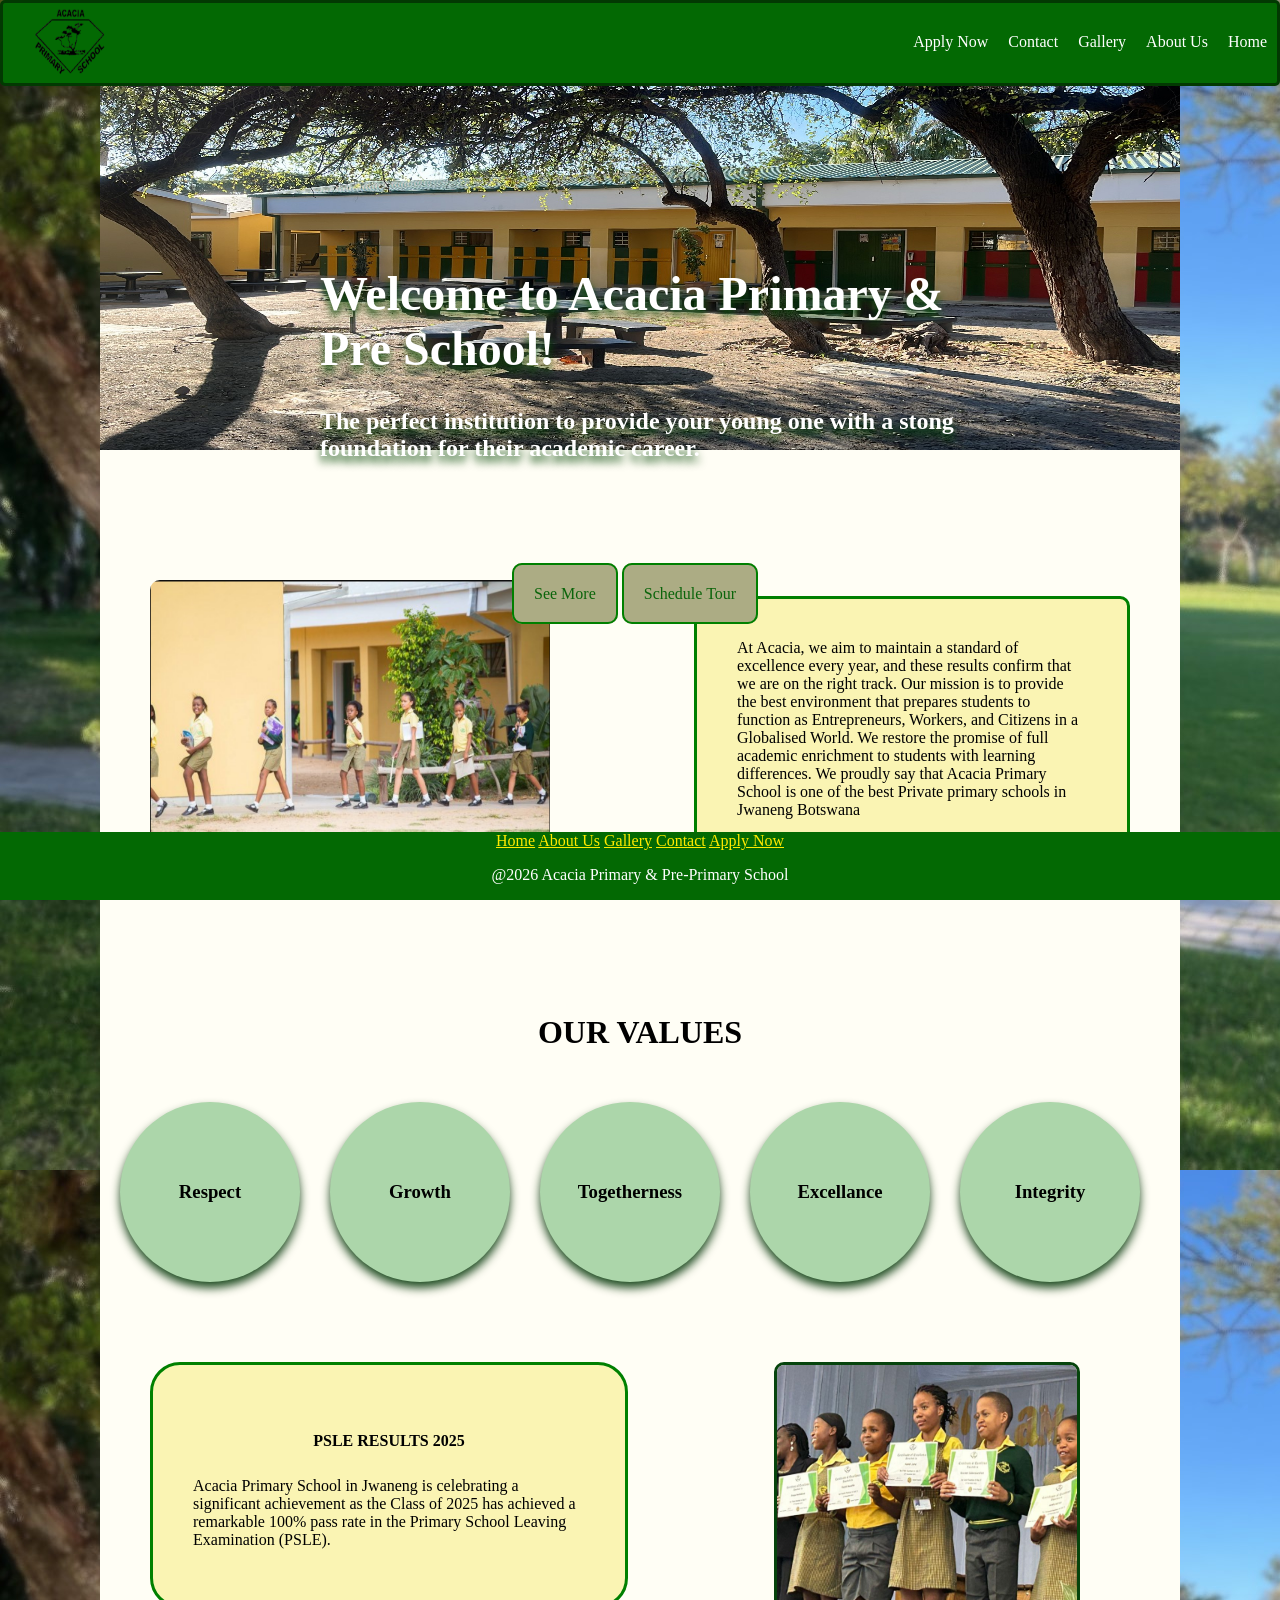
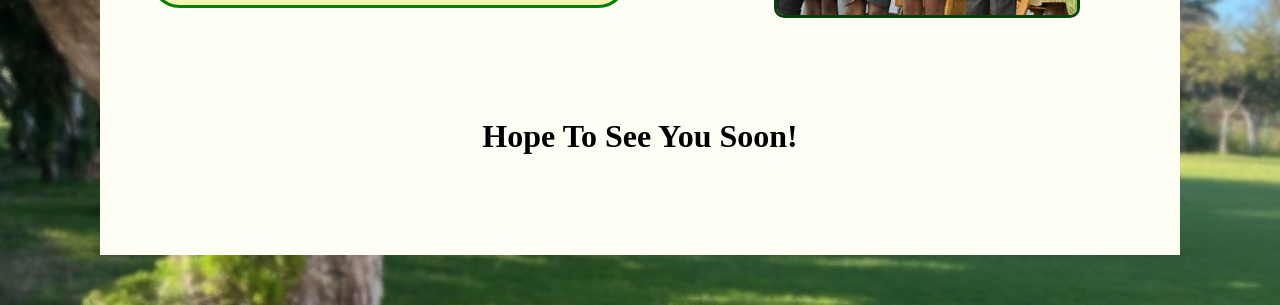
==== index.html @ b2fea23f "commit changes" ====
<!DOCTYPE html>
<html lang="en">

<head>
    <meta charset="UTF-8"> 
    <meta name="viewport" content="width=device-width, initial-scale=1.0">
    <title>Home</title>
    <link rel="stylesheet" href="style.css">
    <link href="https://cdn.jsdelivr.net/npm/bootstrap@5.3.8/dist/css/bootstrap.min.css">
    <style>
     body{
      margin:50px;
      background-image: url(WQYD5492.JPG);
      padding: 40px 50px 0px 50px;
      padding-top:0;
    }
     main{
      background-color: rgb(255, 254, 245);
     }
    .card-title{
     font-weight: bold;
     text-align: center;
     font-size: medium;
    }
    nav{position: absolute;}


    </style>
</head>



<body>
        <nav>
          <img src="logo/Acacia.png" alt="Logo" width="130" height="80" style="float: left;">
           
            <a href="index.html">Home</a> 
            <a href="about.html">About Us</a> 
            <a href="gallery.html">Gallery</a> 
            <a href="contacts.html">Contact</a>
            <a href="registration.html">Apply Now</a>
            
        </nav>
     
  <main>

    
</div>

    <div class="image-container">
       <img src="Facilities/WAXB6155.JPG" alt="Classrooms" width="100%" height="400px">
        <div class="image-text">
          <h1>Welcome to Acacia Primary & Pre School!</h1>
          <p>The perfect institution to provide your young one with a stong foundation for their academic career. </p>
        </div>
        <div class="button-container">
          <a class="button" href="about.html" role="button">See More</a>
          <a class="button" href="contacts.html" role="button">Schedule Tour</a>
        </div>
        
    </div>
      
    <div class="studentsimg">
      <img src="Screenshot 2026-04-22 154506.png" alt="students walking to class" width="400" height="300" style="border-radius: 10px;">
    

     <p id="para">At Acacia, we aim to maintain a standard of excellence every year, and these results confirm that we are on the right track.
       Our mission is to provide the best environment that prepares students to function as Entrepreneurs, Workers, and Citizens in a 
       Globalised World. We restore the promise of full academic enrichment to students with learning differences. We proudly say that 
       Acacia Primary School is one of the best Private primary schools in Jwaneng Botswana 
     </p>
    </div>
    <h1 style="text-align: center; ">OUR VALUES</h1>
    <div class="circle-container">
      <div class="circle-card">
        <h3>Respect</h3>
      </div>

    <div class="circle-card">
      <h3>Growth</h3>
    </div>

    <div class="circle-card">
      <h3>Togetherness</h3>
    </div>

    <div class="circle-card">
      <h3>Excellance</h3>
    </div>

    <div class="circle-card">
      <h3>Integrity</h3>
    </div>
  </div>
    
  <div class="psle-container">
    <div class="card-container">
      <div class="card-body">
        
        <h5 class="card-title">PSLE RESULTS 2025</h5>
        <p class="card-text">Acacia Primary School in Jwaneng is celebrating a significant achievement
           as the Class of 2025 has achieved a remarkable 100% pass rate in the Primary School Leaving Examination (PSLE). </p>
        
      </div>
    </div>
    <img src="Prize Giving/1736231197999.jpg" alt="STD7 PSLE Awards" width="300" height="250" id="psle">
  </div>

  <h1 style="clear: both; padding: 100px; text-align: center;">Hope To See You Soon!</h1>

  
  
</main>


<footer>
   <a href="index.html">Home</a> 
   <a href="about.html">About Us</a> 
   <a href="gallery.html">Gallery</a> 
   <a href="contacts.html">Contact</a>
   <a href="registration.html">Apply Now</a></p>

   <p>@2026 Acacia Primary & Pre-Primary School</p>
</footer>

<script src="https://cdn.jsdelivr.net/npm/@popperjs/core@2.11.6/dist/umd/popper.min.js"></script> 
<script src="https://cdn.jsdelivr.net/npm/bootstrap@5.3.8/dist/js/bootstrap.bundle.min.js"></script>
</body>








</html>
---- style.css ----
nav{
    border-style: solid;
    border-color: rgb(2, 57, 2);
    border-radius: 5px;
    height: 80px;
    background-color: rgb(3, 105, 3); 
    position:fixed;
    top: 0;
    left: 0;
    right: 0;
    
    text-align: right; 

}
.justify-content-end{
  list-style-type: none;
  text-align: right;
  padding-top:0;
}

body{
  margin-left: 60px;  
  margin-right: 60px;
  
}

#kemong{

    float: left;
    padding-top:50px;
}



nav a { 

    color: black; 
    text-decoration: none; 
    margin: 0 10px; 
    float: right;
    text-align: center;
    padding-top: 30px;
    color: white; 
}

nav a:hover { 
    text-decoration: underline;
}



.navbar{
  text-align: left;

}

 
.form {
  border-bottom: solid black thick;
  background: none;
}



.col-12{
  padding: 60px;
  text-align: center;
}

.mb-3{
  padding-bottom: 30px;
  padding-top:0px
}

.form-select{
  margin-bottom: 30px;
}



.d-inline-block{
  float:left;
  text-align: left;
}

.table{
  border: 5px green solid;
}

.img{
 
  border-radius: 8px;
  float:right;
}
.Acacialogo{
  float:right;
}

#song{
 border-radius: 8px;
 padding-top: 20px; 
 margin-left: 40px; 
}

#ulsong{
  list-style-type: none; 
  float:right; 
  margin-right: 70px;
  border: 1px black solid;
  padding:5px 30px 5px;
  
}
.gallery{
  text-align:center; 
  border:none; 
  font-weight: bold; 
  text-transform: uppercase;
  font-family: 'Times New Roman', Times, serif;
  text-shadow: 2px 2px yellow;
  color: green;
  padding-top:30px;
}



.image-container img {
  width: 100%;
  display: block;
  

}

.image-text {
  position: absolute;
  top: 40%;
  left: 50%;
  transform: translate(-50%, -50%);
  color: rgb(255, 255, 255);
  text-shadow: 0 6px 8px rgb(3, 68, 3);
  font-size: 24px;
  font-weight: bold;
}


.circle-container {
  display:flex;
  gap: 30px;
  clear: both;
  padding-bottom: 80px;
  padding-top: 30px;
  padding-left: 20px;
}

.circle-card {
  width: 140px;
  height: 140px;
  border-radius: 50%;
  background-color: #acd6aa;
  box-shadow: 0 6px 10px rgba(1, 51, 5, 0.877);

  display: flex;
  flex-direction: column;
  justify-content: center;
  align-items: center;
  text-align: center;
  padding: 20px;
}

.studentsimg{
  padding-top: 80px;
  padding-bottom: 80px;
  margin:50px;
  
}
#para{
  border: 3px green solid;
  border-radius: 10px;
  padding:40px;
  float: right;
  width:350px;
  background-color: rgb(250, 244, 179);
  
}

.card-container{
  border: 3px green solid;
  width:40%;
  border-radius: 30px;
  margin-left:50px;
  float:left;
  padding:40px;
  background-color: rgb(250, 244, 179);
  
}
#psle{
  float:right;
  border:3px rgb(6, 68, 12) solid;
  border-radius: 10px;
  
}
.psle-container{
  margin-right: 100px;
  
}
.button{
  border: 2px green solid;
  padding: 20px;
  border-radius: 10px;
  text-decoration: none;
  background-color: rgb(172, 172, 132);
  color: rgb(10, 100, 10);
}
.button-container{
  position: absolute;
  left:40%;
  top:65%
}

footer{
  background-color:rgb(3, 105, 3); 
    color: white; 
    text-align: center; 
    position:fixed;
    bottom: 0;
    left: 0;
    right: 0;
}

footer a{
  color: rgb(255, 234, 0);
}
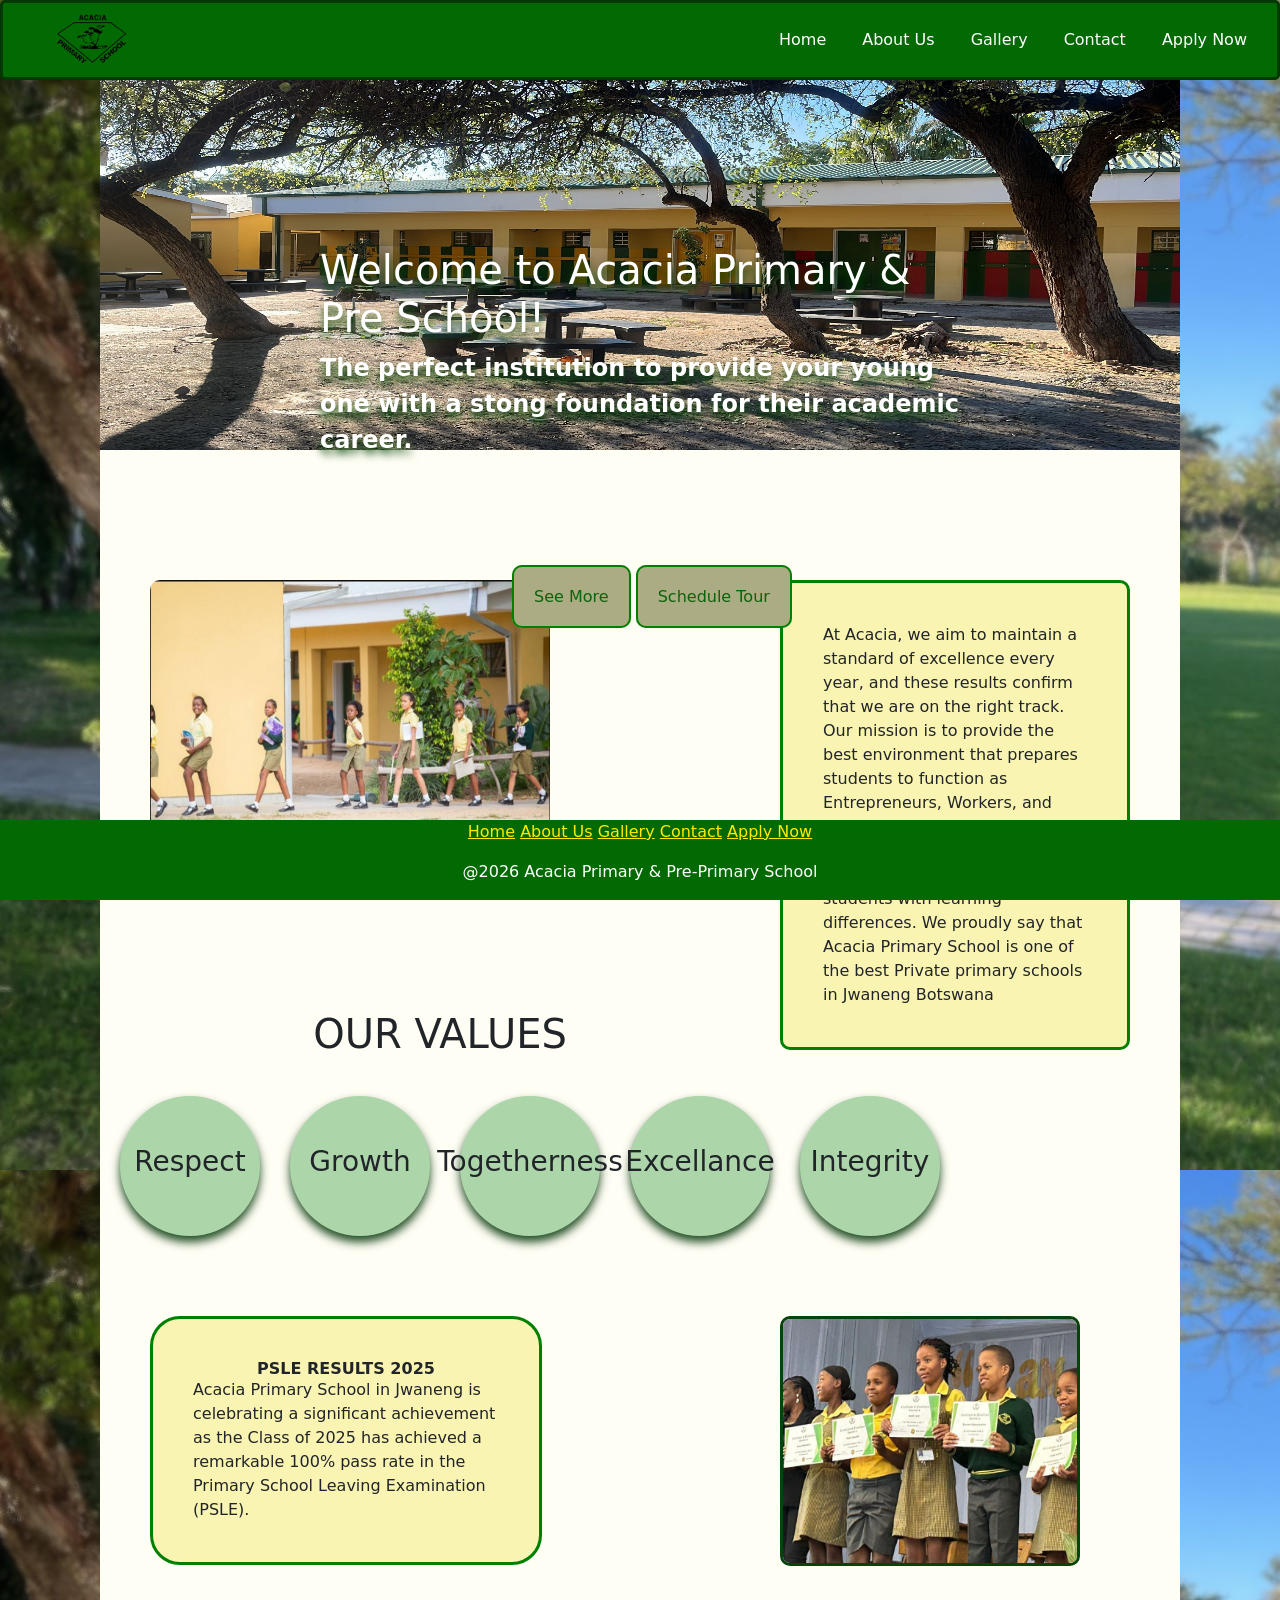
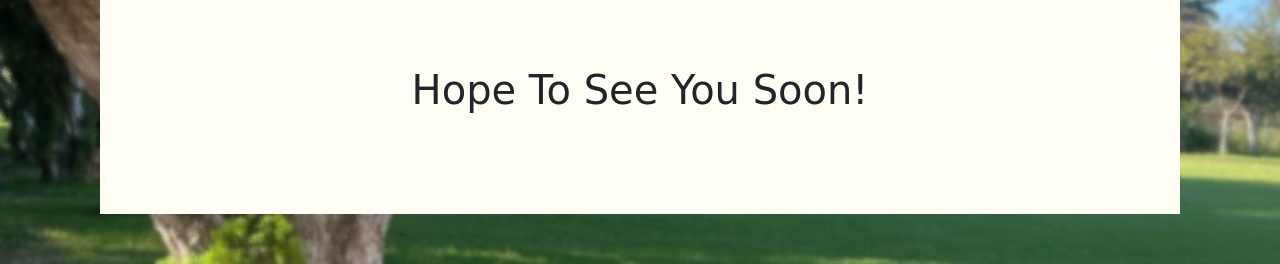
==== commit e1c016fe: "Add files via upload" ====
--- a/index.html
+++ b/index.html
@@ -1,137 +1,183 @@
-<!DOCTYPE html>
-<html lang="en">
-
-<head>
-    <meta charset="UTF-8"> 
-    <meta name="viewport" content="width=device-width, initial-scale=1.0">
-    <title>Home</title>
-    <link rel="stylesheet" href="style.css">
-    <link href="https://cdn.jsdelivr.net/npm/bootstrap@5.3.8/dist/css/bootstrap.min.css">
-    <style>
-     body{
-      margin:50px;
-      background-image: url(WQYD5492.JPG);
-      padding: 40px 50px 0px 50px;
-      padding-top:0;
-    }
-     main{
-      background-color: rgb(255, 254, 245);
-     }
-    .card-title{
-     font-weight: bold;
-     text-align: center;
-     font-size: medium;
-    }
-    nav{position: absolute;}
-
-
-    </style>
-</head>
-
-
-
-<body>
-        <nav>
-          <img src="logo/Acacia.png" alt="Logo" width="130" height="80" style="float: left;">
-           
-            <a href="index.html">Home</a> 
-            <a href="about.html">About Us</a> 
-            <a href="gallery.html">Gallery</a> 
-            <a href="contacts.html">Contact</a>
-            <a href="registration.html">Apply Now</a>
-            
-        </nav>
-     
-  <main>
-
-    
-</div>
-
-    <div class="image-container">
-       <img src="Facilities/WAXB6155.JPG" alt="Classrooms" width="100%" height="400px">
-        <div class="image-text">
-          <h1>Welcome to Acacia Primary & Pre School!</h1>
-          <p>The perfect institution to provide your young one with a stong foundation for their academic career. </p>
-        </div>
-        <div class="button-container">
-          <a class="button" href="about.html" role="button">See More</a>
-          <a class="button" href="contacts.html" role="button">Schedule Tour</a>
-        </div>
-        
-    </div>
-      
-    <div class="studentsimg">
-      <img src="Screenshot 2026-04-22 154506.png" alt="students walking to class" width="400" height="300" style="border-radius: 10px;">
-    
-
-     <p id="para">At Acacia, we aim to maintain a standard of excellence every year, and these results confirm that we are on the right track.
-       Our mission is to provide the best environment that prepares students to function as Entrepreneurs, Workers, and Citizens in a 
-       Globalised World. We restore the promise of full academic enrichment to students with learning differences. We proudly say that 
-       Acacia Primary School is one of the best Private primary schools in Jwaneng Botswana 
-     </p>
-    </div>
-    <h1 style="text-align: center; ">OUR VALUES</h1>
-    <div class="circle-container">
-      <div class="circle-card">
-        <h3>Respect</h3>
-      </div>
-
-    <div class="circle-card">
-      <h3>Growth</h3>
-    </div>
-
-    <div class="circle-card">
-      <h3>Togetherness</h3>
-    </div>
-
-    <div class="circle-card">
-      <h3>Excellance</h3>
-    </div>
-
-    <div class="circle-card">
-      <h3>Integrity</h3>
-    </div>
-  </div>
-    
-  <div class="psle-container">
-    <div class="card-container">
-      <div class="card-body">
-        
-        <h5 class="card-title">PSLE RESULTS 2025</h5>
-        <p class="card-text">Acacia Primary School in Jwaneng is celebrating a significant achievement
-           as the Class of 2025 has achieved a remarkable 100% pass rate in the Primary School Leaving Examination (PSLE). </p>
-        
-      </div>
-    </div>
-    <img src="Prize Giving/1736231197999.jpg" alt="STD7 PSLE Awards" width="300" height="250" id="psle">
-  </div>
-
-  <h1 style="clear: both; padding: 100px; text-align: center;">Hope To See You Soon!</h1>
-
-  
-  
-</main>
-
-
-<footer>
-   <a href="index.html">Home</a> 
-   <a href="about.html">About Us</a> 
-   <a href="gallery.html">Gallery</a> 
-   <a href="contacts.html">Contact</a>
-   <a href="registration.html">Apply Now</a></p>
-
-   <p>@2026 Acacia Primary & Pre-Primary School</p>
-</footer>
-
-<script src="https://cdn.jsdelivr.net/npm/@popperjs/core@2.11.6/dist/umd/popper.min.js"></script> 
-<script src="https://cdn.jsdelivr.net/npm/bootstrap@5.3.8/dist/js/bootstrap.bundle.min.js"></script>
-</body>
-
-
-
-
-
-
-
-
+<!DOCTYPE html>
+<html lang="en">
+
+<head>
+    <meta charset="UTF-8"> 
+    <meta name="viewport" content="width=device-width, initial-scale=1.0">
+    <title>Home</title>
+    <link rel="stylesheet" href="style.css">
+    <link href="https://cdn.jsdelivr.net/npm/bootstrap@5.3.8/dist/css/bootstrap.min.css" rel=stylesheet>
+    <style>
+     body{
+      margin:50px;
+      background-image: url(WQYD5492.JPG);
+      padding: 40px 50px 0px 50px;
+      padding-top:0;
+    }
+     main{
+      background-color: rgb(255, 254, 245);
+     }
+    .card-title{
+     font-weight: bold;
+     text-align: center;
+     font-size: medium;
+    }
+    
+    @media(max-width: 600px){
+     .navbar-collapse .nav-link{
+        color:rgb(0, 0, 0) !important;
+     }
+    }
+    @media(min-width: 768px){
+     .navbar-brand{
+        padding-bottom: 0;
+        padding-top: 30px;
+     }
+    }
+
+    </style>
+</head>
+
+
+
+<body>
+  <nav class="navbar navbar-expand-lg navbar-dark" style="background-color: rgb(3, 105, 3); position: fixed; top: 0; left: 0; right: 0; z-index: 1000;">
+   <div class="container-fluid">
+
+<!-- Logo -->
+     <a class="navbar-brand">
+     <img src="logo/Acacia.png" alt="Logo" width="130" height="90" style="padding-bottom: 30px;">
+     </a>
+
+<!-- Hamburger button -->
+     <button class="navbar-toggler" type="button" data-bs-toggle="collapse" data-bs-target="#navbarNav">
+      <span class="navbar-toggler-icon"></span>
+     </button>
+
+<!-- Menu links -->
+     <div class="collapse navbar-collapse" id="navbarNav">
+      <ul class="navbar-nav ms-auto">
+
+       <li class="nav-item">
+       <a class="nav-link text-white" href="index.html">Home</a>
+       </li>
+
+       <li class="nav-item">
+       <a class="nav-link text-white" href="about.html">About Us</a>
+       </li>
+
+       <li class="nav-item">
+       <a class="nav-link text-white" href="gallery.html">Gallery</a>
+       </li>
+
+       <li class="nav-item">
+       <a class="nav-link text-white" href="contacts.html">Contact</a>
+       </li>
+
+       <li class="nav-item">
+       <a class="nav-link text-white" href="registration.html">Apply Now</a>
+       </li>
+
+      </ul>
+    </div>
+
+   </div>
+  </nav>
+
+     
+  <main>
+
+    
+</div>
+
+    <div class="image-container">
+       <img src="Facilities/WAXB6155.JPG" alt="Classrooms" width="100%" height="400px">
+        <div class="image-text">
+          <h1>Welcome to Acacia Primary & Pre School!</h1>
+          <p>The perfect institution to provide your young one with a stong foundation for their academic career. </p>
+        </div>
+        <div class="button-container">
+          <a class="button" href="about.html" role="button">See More</a>
+          <a class="button" href="contacts.html" role="button">Schedule Tour</a>
+        </div>
+        
+    </div>
+      
+    <div class="studentsimg">
+      <img src="Screenshot 2026-04-22 154506.png" alt="students walking to class" width="400" height="300" style="border-radius: 10px;">
+    
+
+     <p id="para">At Acacia, we aim to maintain a standard of excellence every year, and these results confirm that we are on the right track.
+       Our mission is to provide the best environment that prepares students to function as Entrepreneurs, Workers, and Citizens in a 
+       Globalised World. We restore the promise of full academic enrichment to students with learning differences. We proudly say that 
+       Acacia Primary School is one of the best Private primary schools in Jwaneng Botswana 
+     </p>
+    </div>
+    <h1 style="text-align: center; ">OUR VALUES</h1>
+    <div class="circle-container">
+      <div class="circle-card">
+        <h3>Respect</h3>
+      </div>
+
+    <div class="circle-card">
+      <h3>Growth</h3>
+    </div>
+
+    <div class="circle-card">
+      <h3>Togetherness</h3>
+    </div>
+
+    <div class="circle-card">
+      <h3>Excellance</h3>
+    </div>
+
+    <div class="circle-card">
+      <h3>Integrity</h3>
+    </div>
+  </div>
+    
+  <div class="psle-container">
+    <div class="card-container">
+      <div class="card-body">
+        
+        <h5 class="card-title">PSLE RESULTS 2025</h5>
+        <p class="card-text">Acacia Primary School in Jwaneng is celebrating a significant achievement
+           as the Class of 2025 has achieved a remarkable 100% pass rate in the Primary School Leaving Examination (PSLE). </p>
+        
+      </div>
+    </div>
+    <img src="Prize Giving/1736231197999.jpg" alt="STD7 PSLE Awards" width="300" height="250" id="psle">
+  </div>
+
+  <h1 style="clear: both; padding: 100px; text-align: center;">Hope To See You Soon!</h1>
+
+  
+  
+</main>
+
+
+<footer>
+   <a href="index.html">Home</a> 
+   <a href="about.html">About Us</a> 
+   <a href="gallery.html">Gallery</a> 
+   <a href="contacts.html">Contact</a>
+   <a href="registration.html">Apply Now</a></p>
+
+   <p>@2026 Acacia Primary & Pre-Primary School</p>
+</footer>
+
+
+<button id="backToTop"></button>
+<script src="script.js"></script>
+<script src="https://cdn.jsdelivr.net/npm/@popperjs/core@2.11.6/dist/umd/popper.min.js"></script> 
+<script src="https://cdn.jsdelivr.net/npm/bootstrap@5.3.8/dist/js/bootstrap.bundle.min.js"></script>
+</body>
+
+
+
+
+
+
+
+
 </html>
--- a/style.css
+++ b/style.css
@@ -8,7 +8,6 @@
     top: 0;
     left: 0;
     right: 0;
-    
     text-align: right; 
 
 }
@@ -228,4 +227,26 @@
 
 footer a{
   color: rgb(255, 234, 0);
+}
+
+#backToTop {
+position: fixed;
+bottom: 20px;
+right: 20px;
+display: none;
+
+padding: 10px 15px;
+font-size: 18px;
+border: none;
+border-radius: 8px;
+
+background-color: #333;
+color: white;
+cursor: pointer;
+
+transition: opacity 0.3s ease;
+}
+
+#backToTop:hover{
+background-color: #555;
 }
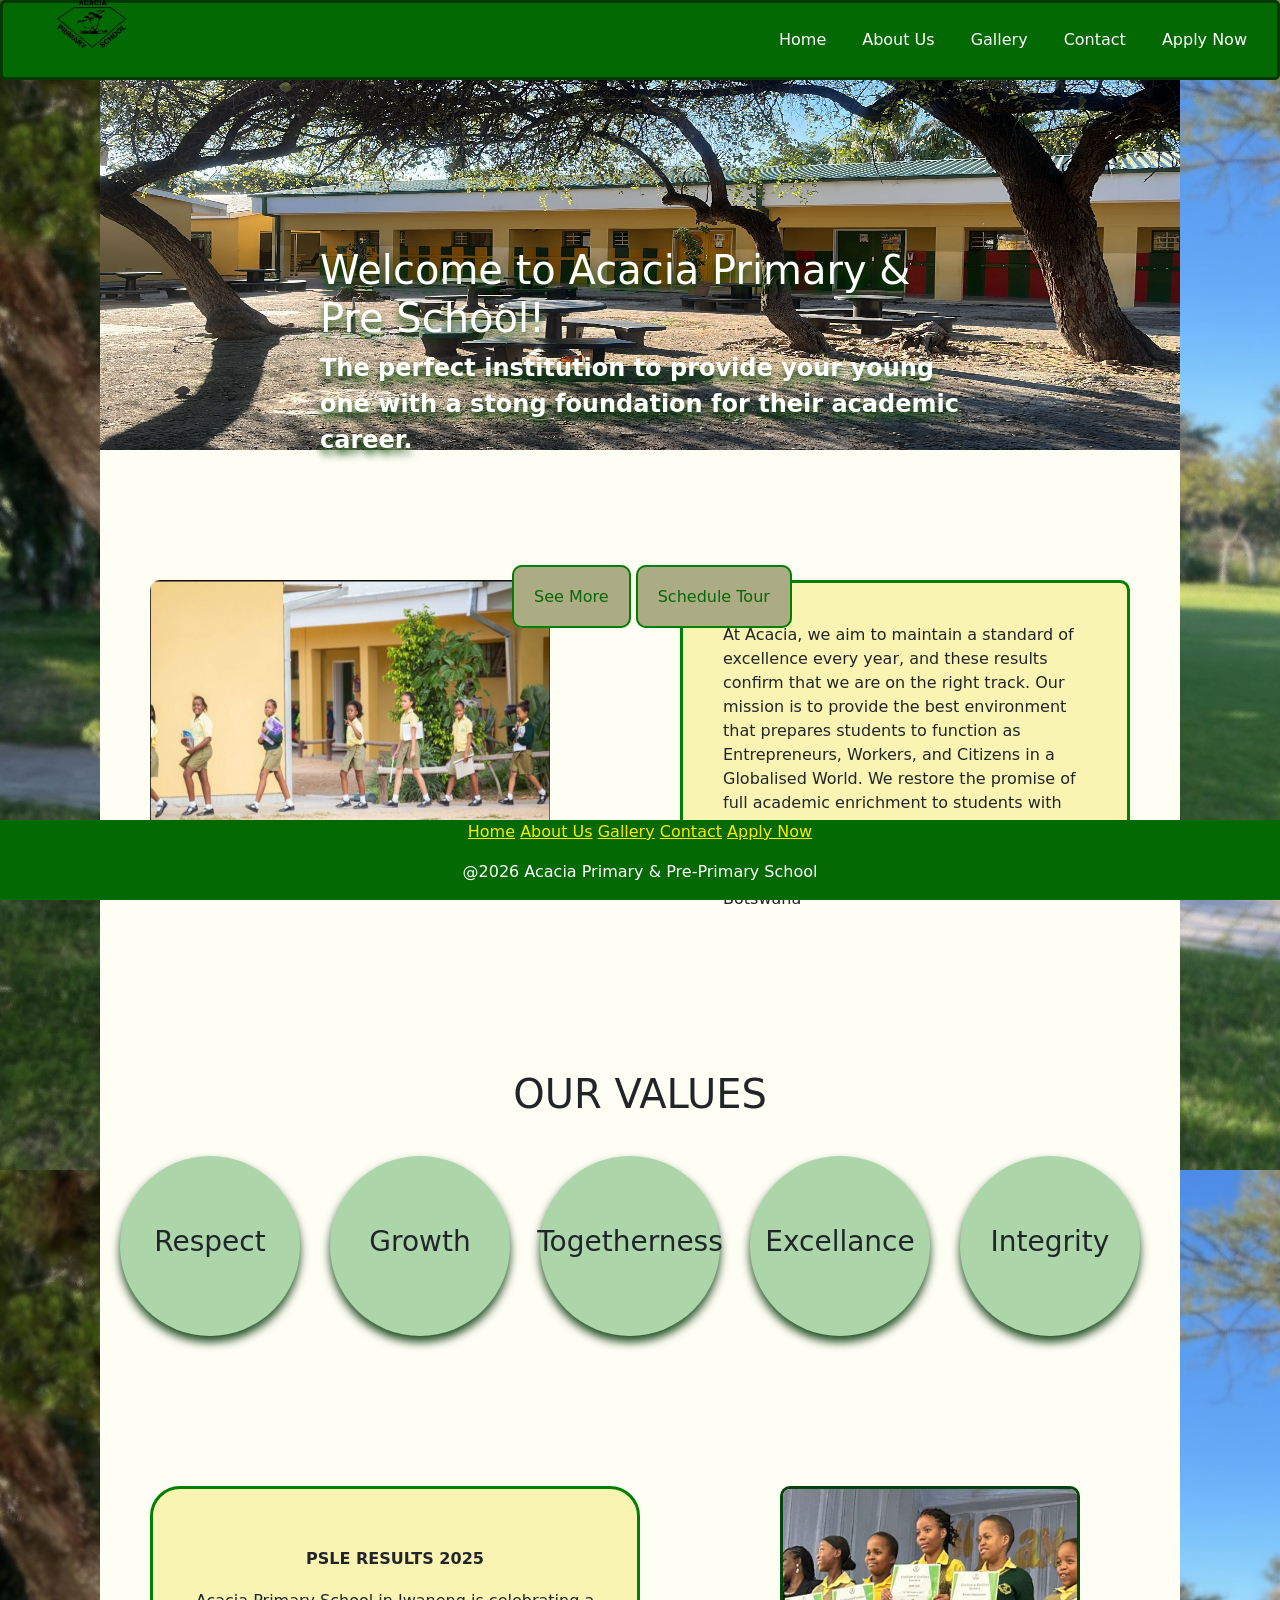
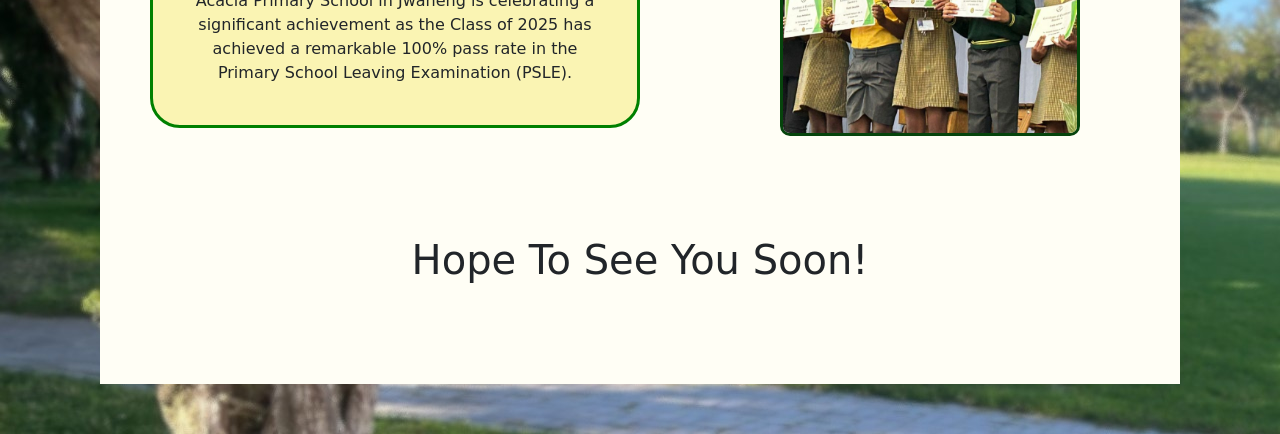
==== commit 62e00185: "Add files via upload" ====
--- a/index.html
+++ b/index.html
@@ -21,19 +21,17 @@
      font-weight: bold;
      text-align: center;
      font-size: medium;
+     padding: 5%;
     }
-    
+    .card-text{
+      text-align: center;
+    }
     @media(max-width: 600px){
      .navbar-collapse .nav-link{
         color:rgb(0, 0, 0) !important;
      }
     }
-    @media(min-width: 768px){
-     .navbar-brand{
-        padding-bottom: 0;
-        padding-top: 30px;
-     }
-    }
+    
 
     </style>
 </head>
@@ -44,38 +42,38 @@
   <nav class="navbar navbar-expand-lg navbar-dark" style="background-color: rgb(3, 105, 3); position: fixed; top: 0; left: 0; right: 0; z-index: 1000;">
    <div class="container-fluid">
 
-<!-- Logo -->
+
      <a class="navbar-brand">
      <img src="logo/Acacia.png" alt="Logo" width="130" height="90" style="padding-bottom: 30px;">
      </a>
 
-<!-- Hamburger button -->
+
      <button class="navbar-toggler" type="button" data-bs-toggle="collapse" data-bs-target="#navbarNav">
       <span class="navbar-toggler-icon"></span>
      </button>
 
-<!-- Menu links -->
+
      <div class="collapse navbar-collapse" id="navbarNav">
       <ul class="navbar-nav ms-auto">
 
        <li class="nav-item">
-       <a class="nav-link text-white" href="index.html">Home</a>
+        <a class="nav-link text-white" href="index.html">Home</a>
        </li>
 
        <li class="nav-item">
-       <a class="nav-link text-white" href="about.html">About Us</a>
+        <a class="nav-link text-white" href="about.html">About Us</a>
        </li>
 
        <li class="nav-item">
-       <a class="nav-link text-white" href="gallery.html">Gallery</a>
+        <a class="nav-link text-white" href="gallery.html">Gallery</a>
        </li>
 
        <li class="nav-item">
-       <a class="nav-link text-white" href="contacts.html">Contact</a>
+        <a class="nav-link text-white" href="contacts.html">Contact</a>
        </li>
 
        <li class="nav-item">
-       <a class="nav-link text-white" href="registration.html">Apply Now</a>
+        <a class="nav-link text-white" href="registration.html">Apply Now</a>
        </li>
 
       </ul>
@@ -113,7 +111,8 @@
        Acacia Primary School is one of the best Private primary schools in Jwaneng Botswana 
      </p>
     </div>
-    <h1 style="text-align: center; ">OUR VALUES</h1>
+    
+    <h1 style="text-align: center; padding-top: 60px ">OUR VALUES</h1>
     <div class="circle-container">
       <div class="circle-card">
         <h3>Respect</h3>
@@ -167,7 +166,7 @@
 </footer>
 
 
-<button id="backToTop"></button>
+<button id="backToTop">&#8593;</button>
 <script src="script.js"></script>
 <script src="https://cdn.jsdelivr.net/npm/@popperjs/core@2.11.6/dist/umd/popper.min.js"></script> 
 <script src="https://cdn.jsdelivr.net/npm/bootstrap@5.3.8/dist/js/bootstrap.bundle.min.js"></script>
--- a/style.css
+++ b/style.css
@@ -76,20 +76,15 @@
 }
 
 
-
-.d-inline-block{
-  float:left;
-  text-align: left;
-}
-
 .table{
   border: 5px green solid;
 }
 
 .img{
  
-  border-radius: 8px;
+  border-radius: 10px;
   float:right;
+  padding-right: 30px;
 }
 .Acacialogo{
   float:right;
@@ -97,8 +92,8 @@
 
 #song{
  border-radius: 8px;
- padding-top: 20px; 
- margin-left: 40px; 
+ padding-top: 20px;  
+ 
 }
 
 #ulsong{
@@ -145,14 +140,14 @@
   display:flex;
   gap: 30px;
   clear: both;
-  padding-bottom: 80px;
+  padding-bottom: 150px;
   padding-top: 30px;
   padding-left: 20px;
 }
 
 .circle-card {
-  width: 140px;
-  height: 140px;
+  width: 180px;
+  height: 180px;
   border-radius: 50%;
   background-color: #acd6aa;
   box-shadow: 0 6px 10px rgba(1, 51, 5, 0.877);
@@ -176,14 +171,15 @@
   border-radius: 10px;
   padding:40px;
   float: right;
-  width:350px;
+  width: 450px;
+  height: 300px;
   background-color: rgb(250, 244, 179);
   
 }
 
 .card-container{
   border: 3px green solid;
-  width:40%;
+  width:50%;
   border-radius: 30px;
   margin-left:50px;
   float:left;
@@ -240,13 +236,13 @@
 border: none;
 border-radius: 8px;
 
-background-color: #333;
-color: white;
+background-color: #fedd06;
+color: darkgreen;
 cursor: pointer;
 
 transition: opacity 0.3s ease;
 }
 
 #backToTop:hover{
-background-color: #555;
+background-color: #fedd06;
 }
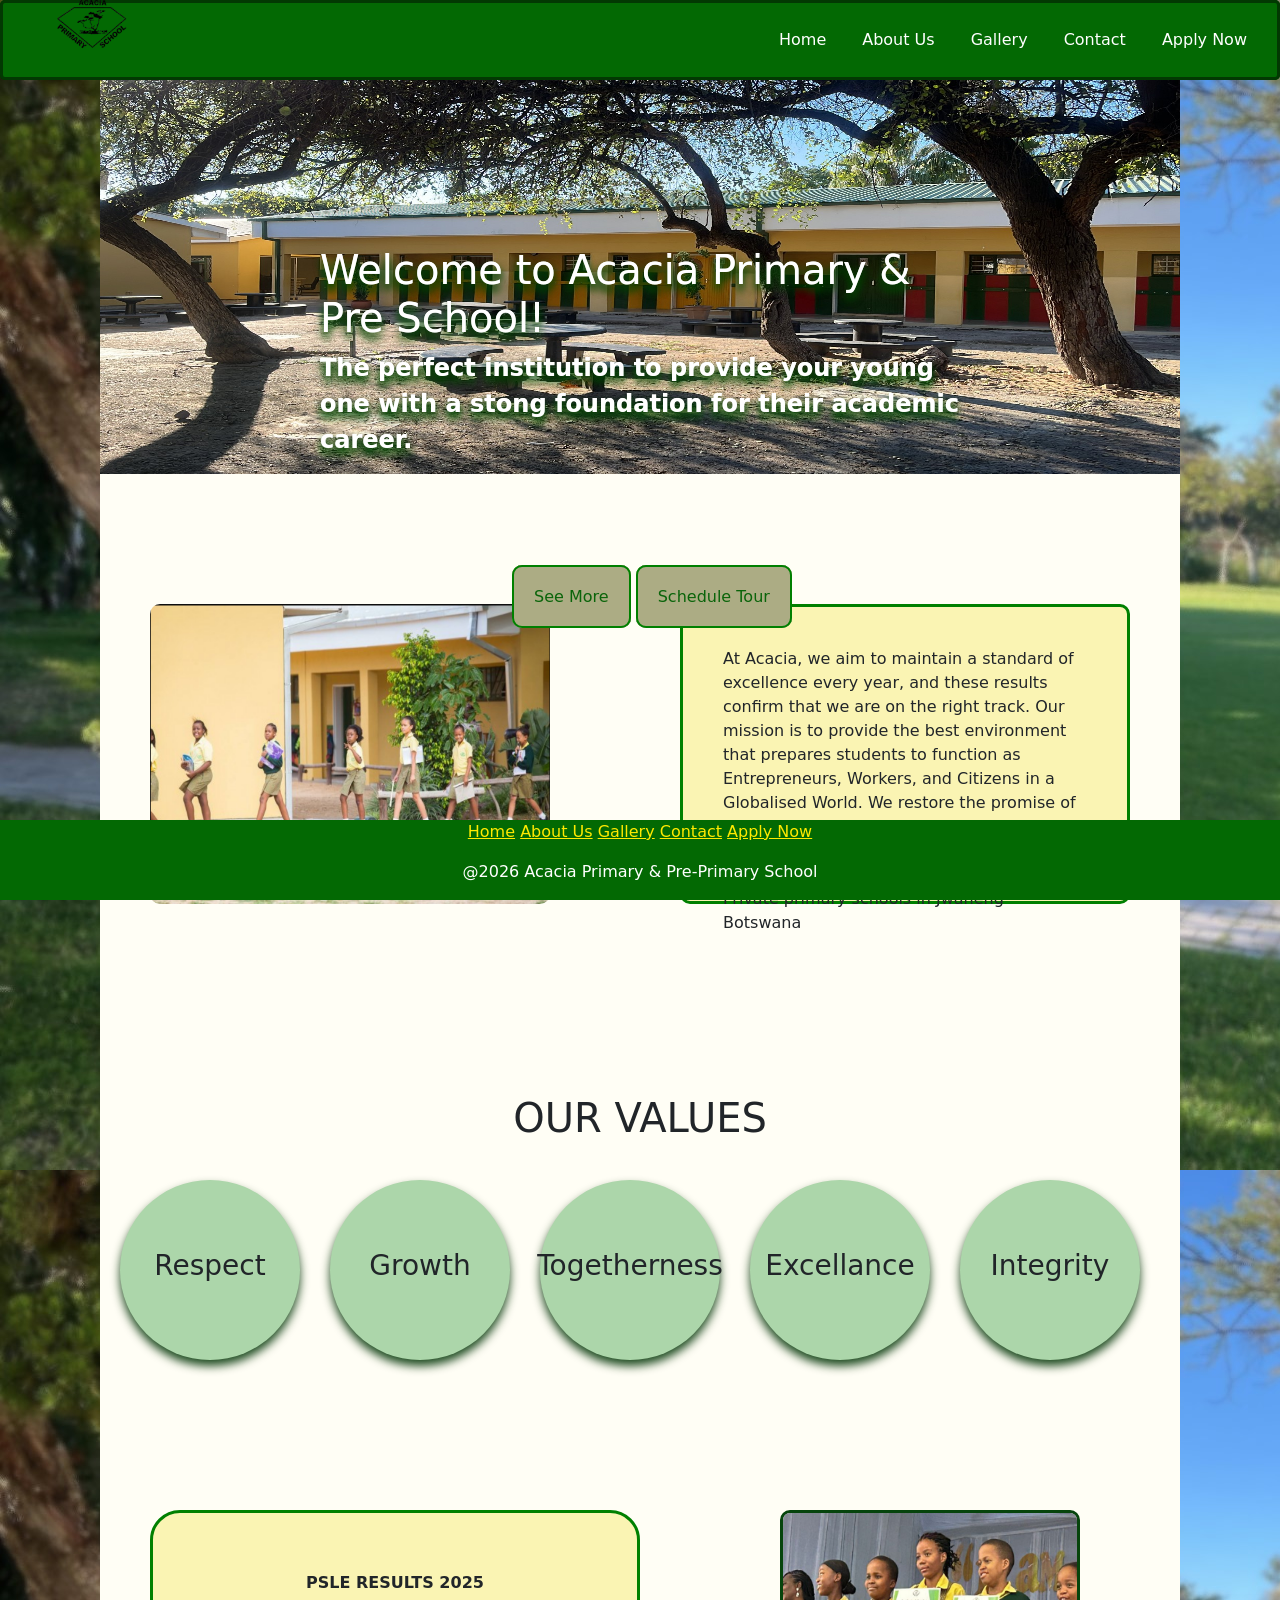
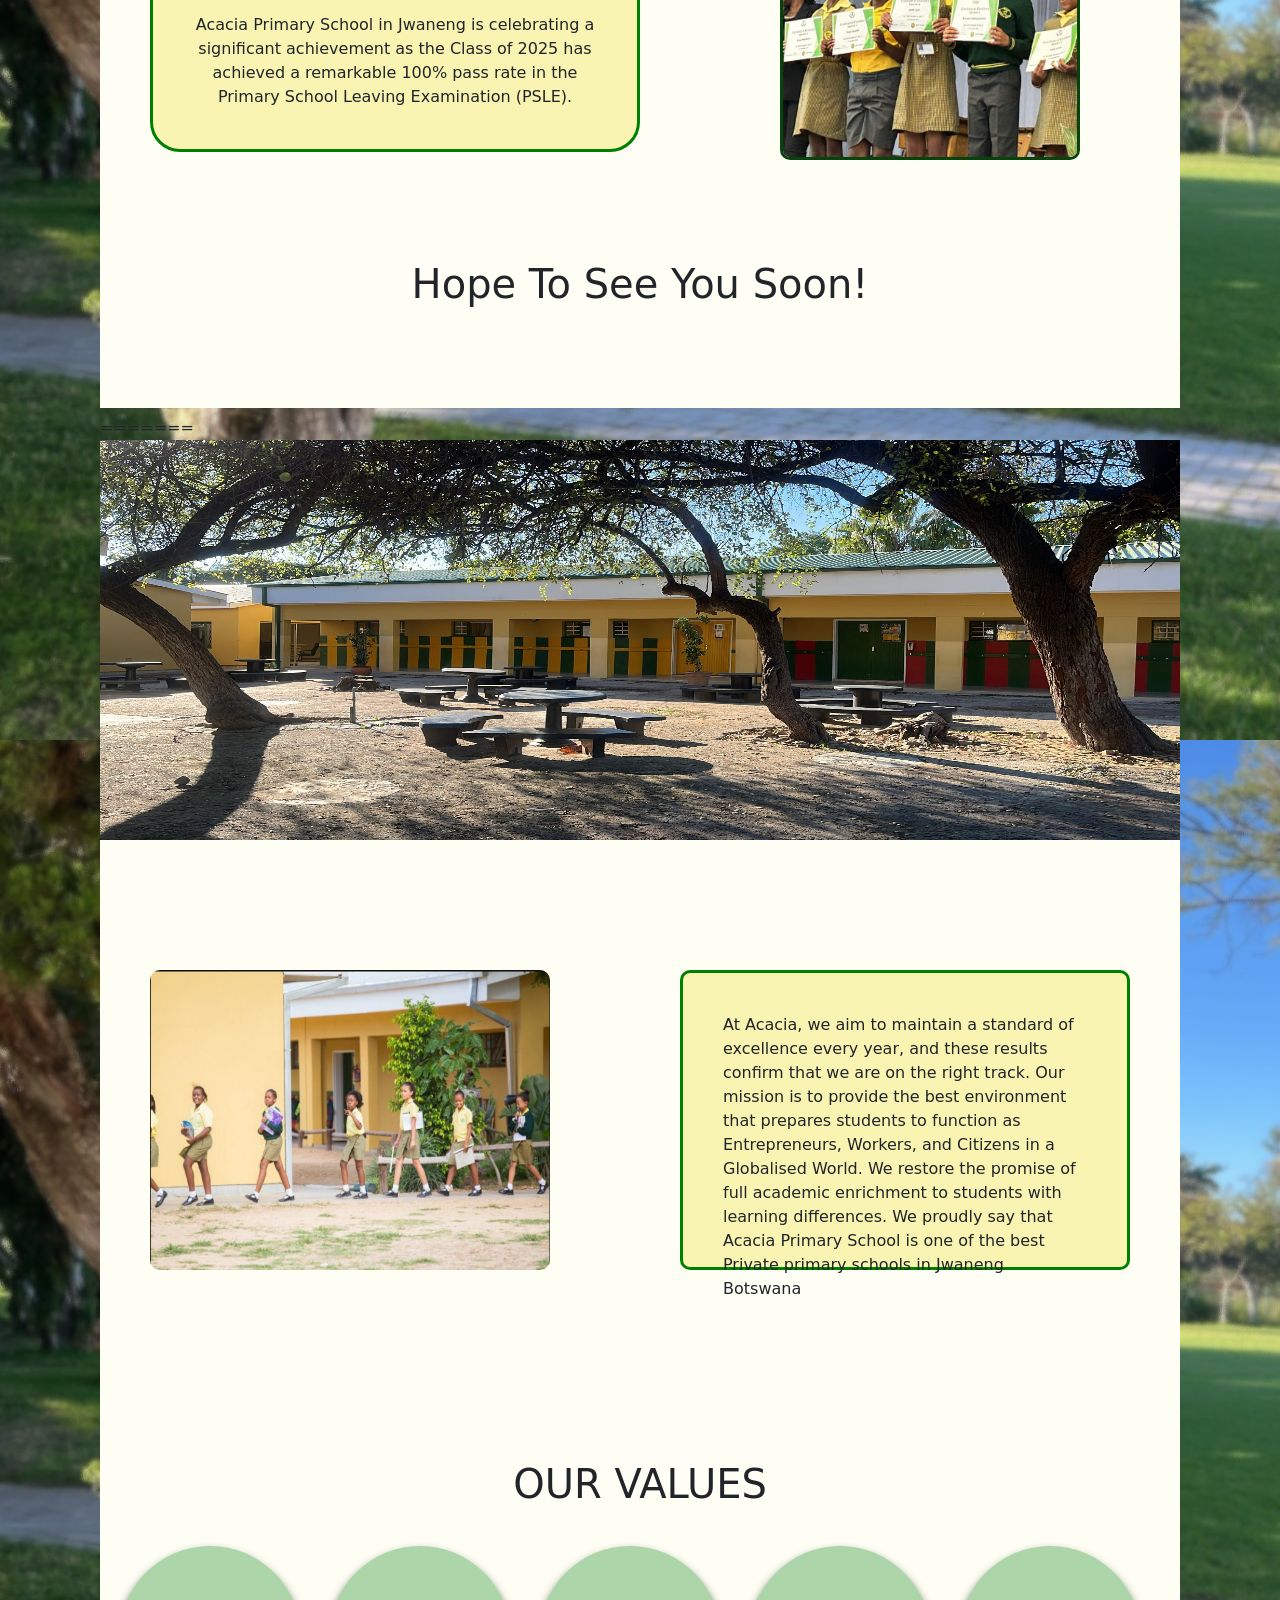
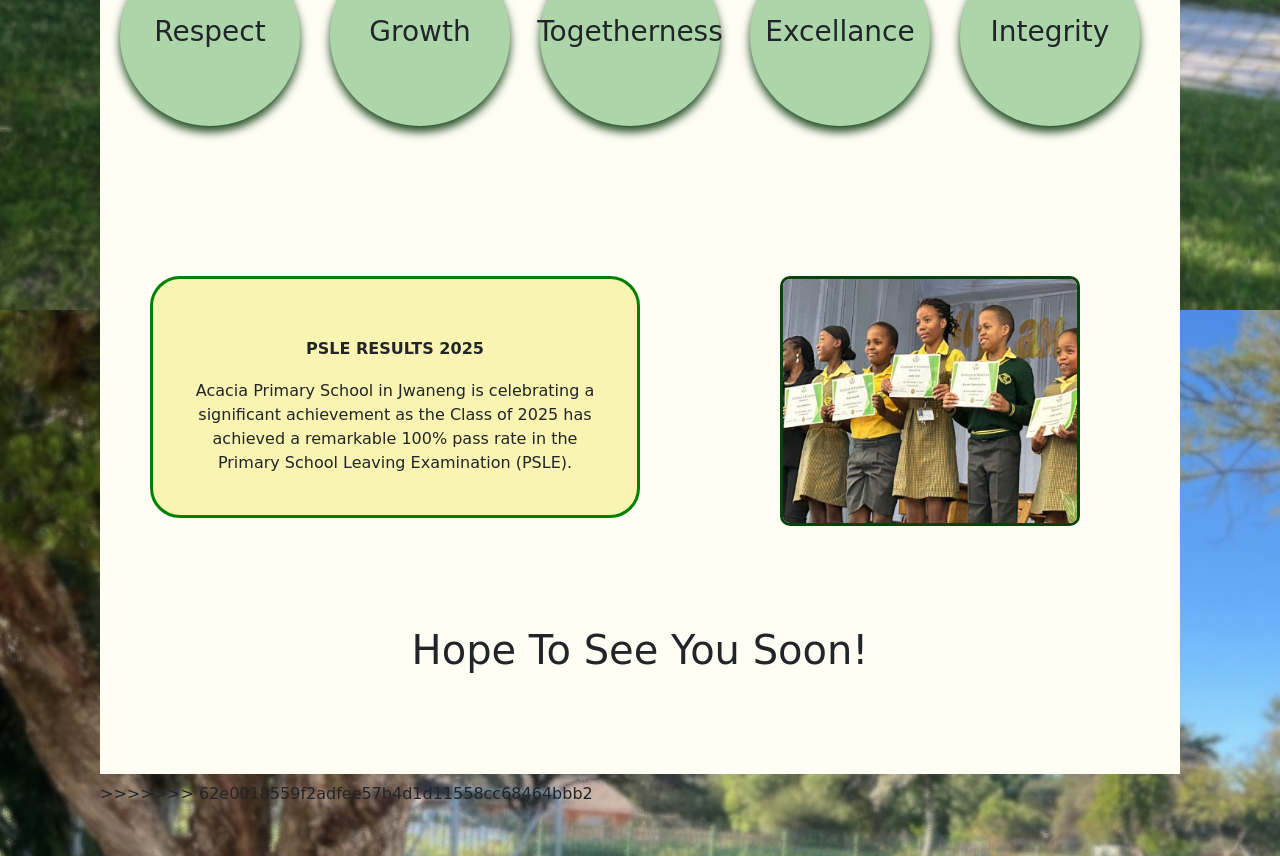
==== commit 4865578f: "Commit Changes" ====
--- a/index.html
+++ b/index.html
@@ -1,182 +1,366 @@
-<!DOCTYPE html>
-<html lang="en">
-
-<head>
-    <meta charset="UTF-8"> 
-    <meta name="viewport" content="width=device-width, initial-scale=1.0">
-    <title>Home</title>
-    <link rel="stylesheet" href="style.css">
-    <link href="https://cdn.jsdelivr.net/npm/bootstrap@5.3.8/dist/css/bootstrap.min.css" rel=stylesheet>
-    <style>
-     body{
-      margin:50px;
-      background-image: url(WQYD5492.JPG);
-      padding: 40px 50px 0px 50px;
-      padding-top:0;
-    }
-     main{
-      background-color: rgb(255, 254, 245);
-     }
-    .card-title{
-     font-weight: bold;
-     text-align: center;
-     font-size: medium;
-     padding: 5%;
-    }
-    .card-text{
-      text-align: center;
-    }
-    @media(max-width: 600px){
-     .navbar-collapse .nav-link{
-        color:rgb(0, 0, 0) !important;
-     }
-    }
-    
-
-    </style>
-</head>
-
-
-
-<body>
-  <nav class="navbar navbar-expand-lg navbar-dark" style="background-color: rgb(3, 105, 3); position: fixed; top: 0; left: 0; right: 0; z-index: 1000;">
-   <div class="container-fluid">
-
-
-     <a class="navbar-brand">
-     <img src="logo/Acacia.png" alt="Logo" width="130" height="90" style="padding-bottom: 30px;">
-     </a>
-
-
-     <button class="navbar-toggler" type="button" data-bs-toggle="collapse" data-bs-target="#navbarNav">
-      <span class="navbar-toggler-icon"></span>
-     </button>
-
-
-     <div class="collapse navbar-collapse" id="navbarNav">
-      <ul class="navbar-nav ms-auto">
-
-       <li class="nav-item">
-        <a class="nav-link text-white" href="index.html">Home</a>
-       </li>
-
-       <li class="nav-item">
-        <a class="nav-link text-white" href="about.html">About Us</a>
-       </li>
-
-       <li class="nav-item">
-        <a class="nav-link text-white" href="gallery.html">Gallery</a>
-       </li>
-
-       <li class="nav-item">
-        <a class="nav-link text-white" href="contacts.html">Contact</a>
-       </li>
-
-       <li class="nav-item">
-        <a class="nav-link text-white" href="registration.html">Apply Now</a>
-       </li>
-
-      </ul>
-    </div>
-
-   </div>
-  </nav>
-
-     
-  <main>
-
-    
-</div>
-
-    <div class="image-container">
-       <img src="Facilities/WAXB6155.JPG" alt="Classrooms" width="100%" height="400px">
-        <div class="image-text">
-          <h1>Welcome to Acacia Primary & Pre School!</h1>
-          <p>The perfect institution to provide your young one with a stong foundation for their academic career. </p>
-        </div>
-        <div class="button-container">
-          <a class="button" href="about.html" role="button">See More</a>
-          <a class="button" href="contacts.html" role="button">Schedule Tour</a>
-        </div>
-        
-    </div>
-      
-    <div class="studentsimg">
-      <img src="Screenshot 2026-04-22 154506.png" alt="students walking to class" width="400" height="300" style="border-radius: 10px;">
-    
-
-     <p id="para">At Acacia, we aim to maintain a standard of excellence every year, and these results confirm that we are on the right track.
-       Our mission is to provide the best environment that prepares students to function as Entrepreneurs, Workers, and Citizens in a 
-       Globalised World. We restore the promise of full academic enrichment to students with learning differences. We proudly say that 
-       Acacia Primary School is one of the best Private primary schools in Jwaneng Botswana 
-     </p>
-    </div>
-    
-    <h1 style="text-align: center; padding-top: 60px ">OUR VALUES</h1>
-    <div class="circle-container">
-      <div class="circle-card">
-        <h3>Respect</h3>
-      </div>
-
-    <div class="circle-card">
-      <h3>Growth</h3>
-    </div>
-
-    <div class="circle-card">
-      <h3>Togetherness</h3>
-    </div>
-
-    <div class="circle-card">
-      <h3>Excellance</h3>
-    </div>
-
-    <div class="circle-card">
-      <h3>Integrity</h3>
-    </div>
-  </div>
-    
-  <div class="psle-container">
-    <div class="card-container">
-      <div class="card-body">
-        
-        <h5 class="card-title">PSLE RESULTS 2025</h5>
-        <p class="card-text">Acacia Primary School in Jwaneng is celebrating a significant achievement
-           as the Class of 2025 has achieved a remarkable 100% pass rate in the Primary School Leaving Examination (PSLE). </p>
-        
-      </div>
-    </div>
-    <img src="Prize Giving/1736231197999.jpg" alt="STD7 PSLE Awards" width="300" height="250" id="psle">
-  </div>
-
-  <h1 style="clear: both; padding: 100px; text-align: center;">Hope To See You Soon!</h1>
-
-  
-  
-</main>
-
-
-<footer>
-   <a href="index.html">Home</a> 
-   <a href="about.html">About Us</a> 
-   <a href="gallery.html">Gallery</a> 
-   <a href="contacts.html">Contact</a>
-   <a href="registration.html">Apply Now</a></p>
-
-   <p>@2026 Acacia Primary & Pre-Primary School</p>
-</footer>
-
-
-<button id="backToTop">&#8593;</button>
-<script src="script.js"></script>
-<script src="https://cdn.jsdelivr.net/npm/@popperjs/core@2.11.6/dist/umd/popper.min.js"></script> 
-<script src="https://cdn.jsdelivr.net/npm/bootstrap@5.3.8/dist/js/bootstrap.bundle.min.js"></script>
-</body>
-
-
-
-
-
-
-
-
+<<<<<<< HEAD
+<!DOCTYPE html>
+<html lang="en">
+
+<head>
+    <meta charset="UTF-8"> 
+    <meta name="viewport" content="width=device-width, initial-scale=1.0">
+    <title>Home</title>
+    <link rel="stylesheet" href="style.css">
+    <link href="https://cdn.jsdelivr.net/npm/bootstrap@5.3.8/dist/css/bootstrap.min.css" rel=stylesheet>
+    <style>
+     body{
+      margin:50px;
+      background-image: url(WQYD5492.JPG);
+      padding: 40px 50px 0px 50px;
+      padding-top:0;
+    }
+     main{
+      background-color: rgb(255, 254, 245);
+     }
+    .card-title{
+     font-weight: bold;
+     text-align: center;
+     font-size: medium;
+     padding: 5%;
+    }
+    .card-text{
+      text-align: center;
+    }
+    @media(max-width: 600px){
+     .navbar-collapse .nav-link{
+        color:rgb(0, 0, 0) !important;
+     }
+    }
+    
+
+    </style>
+</head>
+
+
+
+<body>
+  <nav class="navbar navbar-expand-lg navbar-dark" style="background-color: rgb(3, 105, 3); position: fixed; top: 0; left: 0; right: 0; z-index: 1000;">
+   <div class="container-fluid">
+
+
+     <a class="navbar-brand">
+     <img src="logo/Acacia.png" alt="Logo" width="130" height="90" style="padding-bottom: 30px;">
+     </a>
+
+
+     <button class="navbar-toggler" type="button" data-bs-toggle="collapse" data-bs-target="#navbarNav">
+      <span class="navbar-toggler-icon"></span>
+     </button>
+
+
+     <div class="collapse navbar-collapse" id="navbarNav">
+      <ul class="navbar-nav ms-auto">
+
+       <li class="nav-item">
+        <a class="nav-link text-white" href="index.html">Home</a>
+       </li>
+
+       <li class="nav-item">
+        <a class="nav-link text-white" href="about.html">About Us</a>
+       </li>
+
+       <li class="nav-item">
+        <a class="nav-link text-white" href="gallery.html">Gallery</a>
+       </li>
+
+       <li class="nav-item">
+        <a class="nav-link text-white" href="contacts.html">Contact</a>
+       </li>
+
+       <li class="nav-item">
+        <a class="nav-link text-white" href="registration.html">Apply Now</a>
+       </li>
+
+      </ul>
+    </div>
+
+   </div>
+  </nav>
+
+     
+  <main>
+
+    
+</div>
+
+    <div class="image-container">
+       <img src="Facilities/WAXB6155.JPG" alt="Classrooms" width="100%" height="400px">
+        <div class="image-text">
+          <h1>Welcome to Acacia Primary & Pre School!</h1>
+          <p>The perfect institution to provide your young one with a stong foundation for their academic career. </p>
+        </div>
+        <div class="button-container">
+          <a class="button" href="about.html" role="button">See More</a>
+          <a class="button" href="contacts.html" role="button">Schedule Tour</a>
+        </div>
+        
+    </div>
+      
+    <div class="studentsimg">
+      <img src="Screenshot 2026-04-22 154506.png" alt="students walking to class" width="400" height="300" style="border-radius: 10px;">
+    
+
+     <p id="para">At Acacia, we aim to maintain a standard of excellence every year, and these results confirm that we are on the right track.
+       Our mission is to provide the best environment that prepares students to function as Entrepreneurs, Workers, and Citizens in a 
+       Globalised World. We restore the promise of full academic enrichment to students with learning differences. We proudly say that 
+       Acacia Primary School is one of the best Private primary schools in Jwaneng Botswana 
+     </p>
+    </div>
+    
+    <h1 style="text-align: center; padding-top: 60px ">OUR VALUES</h1>
+    <div class="circle-container">
+      <div class="circle-card">
+        <h3>Respect</h3>
+      </div>
+
+    <div class="circle-card">
+      <h3>Growth</h3>
+    </div>
+
+    <div class="circle-card">
+      <h3>Togetherness</h3>
+    </div>
+
+    <div class="circle-card">
+      <h3>Excellance</h3>
+    </div>
+
+    <div class="circle-card">
+      <h3>Integrity</h3>
+    </div>
+  </div>
+    
+  <div class="psle-container">
+    <div class="card-container">
+      <div class="card-body">
+        
+        <h5 class="card-title">PSLE RESULTS 2025</h5>
+        <p class="card-text">Acacia Primary School in Jwaneng is celebrating a significant achievement
+           as the Class of 2025 has achieved a remarkable 100% pass rate in the Primary School Leaving Examination (PSLE). </p>
+        
+      </div>
+    </div>
+    <img src="Prize Giving/1736231197999.jpg" alt="STD7 PSLE Awards" width="300" height="250" id="psle">
+  </div>
+
+  <h1 style="clear: both; padding: 100px; text-align: center;">Hope To See You Soon!</h1>
+
+  
+  
+</main>
+
+
+<footer>
+   <a href="index.html">Home</a> 
+   <a href="about.html">About Us</a> 
+   <a href="gallery.html">Gallery</a> 
+   <a href="contacts.html">Contact</a>
+   <a href="registration.html">Apply Now</a></p>
+
+   <p>@2026 Acacia Primary & Pre-Primary School</p>
+</footer>
+
+
+<button id="backToTop">&#8593;</button>
+<script src="script.js"></script>
+<script src="https://cdn.jsdelivr.net/npm/@popperjs/core@2.11.6/dist/umd/popper.min.js"></script> 
+<script src="https://cdn.jsdelivr.net/npm/bootstrap@5.3.8/dist/js/bootstrap.bundle.min.js"></script>
+</body>
+
+
+
+
+
+
+
+
+=======
+<!DOCTYPE html>
+<html lang="en">
+
+<head>
+    <meta charset="UTF-8"> 
+    <meta name="viewport" content="width=device-width, initial-scale=1.0">
+    <title>Home</title>
+    <link rel="stylesheet" href="style.css">
+    <link href="https://cdn.jsdelivr.net/npm/bootstrap@5.3.8/dist/css/bootstrap.min.css" rel=stylesheet>
+    <style>
+     body{
+      margin:50px;
+      background-image: url(WQYD5492.JPG);
+      padding: 40px 50px 0px 50px;
+      padding-top:0;
+    }
+     main{
+      background-color: rgb(255, 254, 245);
+     }
+    .card-title{
+     font-weight: bold;
+     text-align: center;
+     font-size: medium;
+     padding: 5%;
+    }
+    .card-text{
+      text-align: center;
+    }
+    @media(max-width: 600px){
+     .navbar-collapse .nav-link{
+        color:rgb(0, 0, 0) !important;
+     }
+    }
+    
+
+    </style>
+</head>
+
+
+
+<body>
+  <nav class="navbar navbar-expand-lg navbar-dark" style="background-color: rgb(3, 105, 3); position: fixed; top: 0; left: 0; right: 0; z-index: 1000;">
+   <div class="container-fluid">
+
+
+     <a class="navbar-brand">
+     <img src="logo/Acacia.png" alt="Logo" width="130" height="90" style="padding-bottom: 30px;">
+     </a>
+
+
+     <button class="navbar-toggler" type="button" data-bs-toggle="collapse" data-bs-target="#navbarNav">
+      <span class="navbar-toggler-icon"></span>
+     </button>
+
+
+     <div class="collapse navbar-collapse" id="navbarNav">
+      <ul class="navbar-nav ms-auto">
+
+       <li class="nav-item">
+        <a class="nav-link text-white" href="index.html">Home</a>
+       </li>
+
+       <li class="nav-item">
+        <a class="nav-link text-white" href="about.html">About Us</a>
+       </li>
+
+       <li class="nav-item">
+        <a class="nav-link text-white" href="gallery.html">Gallery</a>
+       </li>
+
+       <li class="nav-item">
+        <a class="nav-link text-white" href="contacts.html">Contact</a>
+       </li>
+
+       <li class="nav-item">
+        <a class="nav-link text-white" href="registration.html">Apply Now</a>
+       </li>
+
+      </ul>
+    </div>
+
+   </div>
+  </nav>
+
+     
+  <main>
+
+    
+</div>
+
+    <div class="image-container">
+       <img src="Facilities/WAXB6155.JPG" alt="Classrooms" width="100%" height="400px">
+        <div class="image-text">
+          <h1>Welcome to Acacia Primary & Pre School!</h1>
+          <p>The perfect institution to provide your young one with a stong foundation for their academic career. </p>
+        </div>
+        <div class="button-container">
+          <a class="button" href="about.html" role="button">See More</a>
+          <a class="button" href="contacts.html" role="button">Schedule Tour</a>
+        </div>
+        
+    </div>
+      
+    <div class="studentsimg">
+      <img src="Screenshot 2026-04-22 154506.png" alt="students walking to class" width="400" height="300" style="border-radius: 10px;">
+    
+
+     <p id="para">At Acacia, we aim to maintain a standard of excellence every year, and these results confirm that we are on the right track.
+       Our mission is to provide the best environment that prepares students to function as Entrepreneurs, Workers, and Citizens in a 
+       Globalised World. We restore the promise of full academic enrichment to students with learning differences. We proudly say that 
+       Acacia Primary School is one of the best Private primary schools in Jwaneng Botswana 
+     </p>
+    </div>
+    
+    <h1 style="text-align: center; padding-top: 60px ">OUR VALUES</h1>
+    <div class="circle-container">
+      <div class="circle-card">
+        <h3>Respect</h3>
+      </div>
+
+    <div class="circle-card">
+      <h3>Growth</h3>
+    </div>
+
+    <div class="circle-card">
+      <h3>Togetherness</h3>
+    </div>
+
+    <div class="circle-card">
+      <h3>Excellance</h3>
+    </div>
+
+    <div class="circle-card">
+      <h3>Integrity</h3>
+    </div>
+  </div>
+    
+  <div class="psle-container">
+    <div class="card-container">
+      <div class="card-body">
+        
+        <h5 class="card-title">PSLE RESULTS 2025</h5>
+        <p class="card-text">Acacia Primary School in Jwaneng is celebrating a significant achievement
+           as the Class of 2025 has achieved a remarkable 100% pass rate in the Primary School Leaving Examination (PSLE). </p>
+        
+      </div>
+    </div>
+    <img src="Prize Giving/1736231197999.jpg" alt="STD7 PSLE Awards" width="300" height="250" id="psle">
+  </div>
+
+  <h1 style="clear: both; padding: 100px; text-align: center;">Hope To See You Soon!</h1>
+
+  
+  
+</main>
+
+
+<footer>
+   <a href="index.html">Home</a> 
+   <a href="about.html">About Us</a> 
+   <a href="gallery.html">Gallery</a> 
+   <a href="contacts.html">Contact</a>
+   <a href="registration.html">Apply Now</a></p>
+
+   <p>@2026 Acacia Primary & Pre-Primary School</p>
+</footer>
+
+
+<button id="backToTop">&#8593;</button>
+<script src="script.js"></script>
+<script src="https://cdn.jsdelivr.net/npm/@popperjs/core@2.11.6/dist/umd/popper.min.js"></script> 
+<script src="https://cdn.jsdelivr.net/npm/bootstrap@5.3.8/dist/js/bootstrap.bundle.min.js"></script>
+</body>
+
+
+
+
+
+
+
+
+>>>>>>> 62e0018559f2adfee57b4d1d11558cc68464bbb2
 </html>
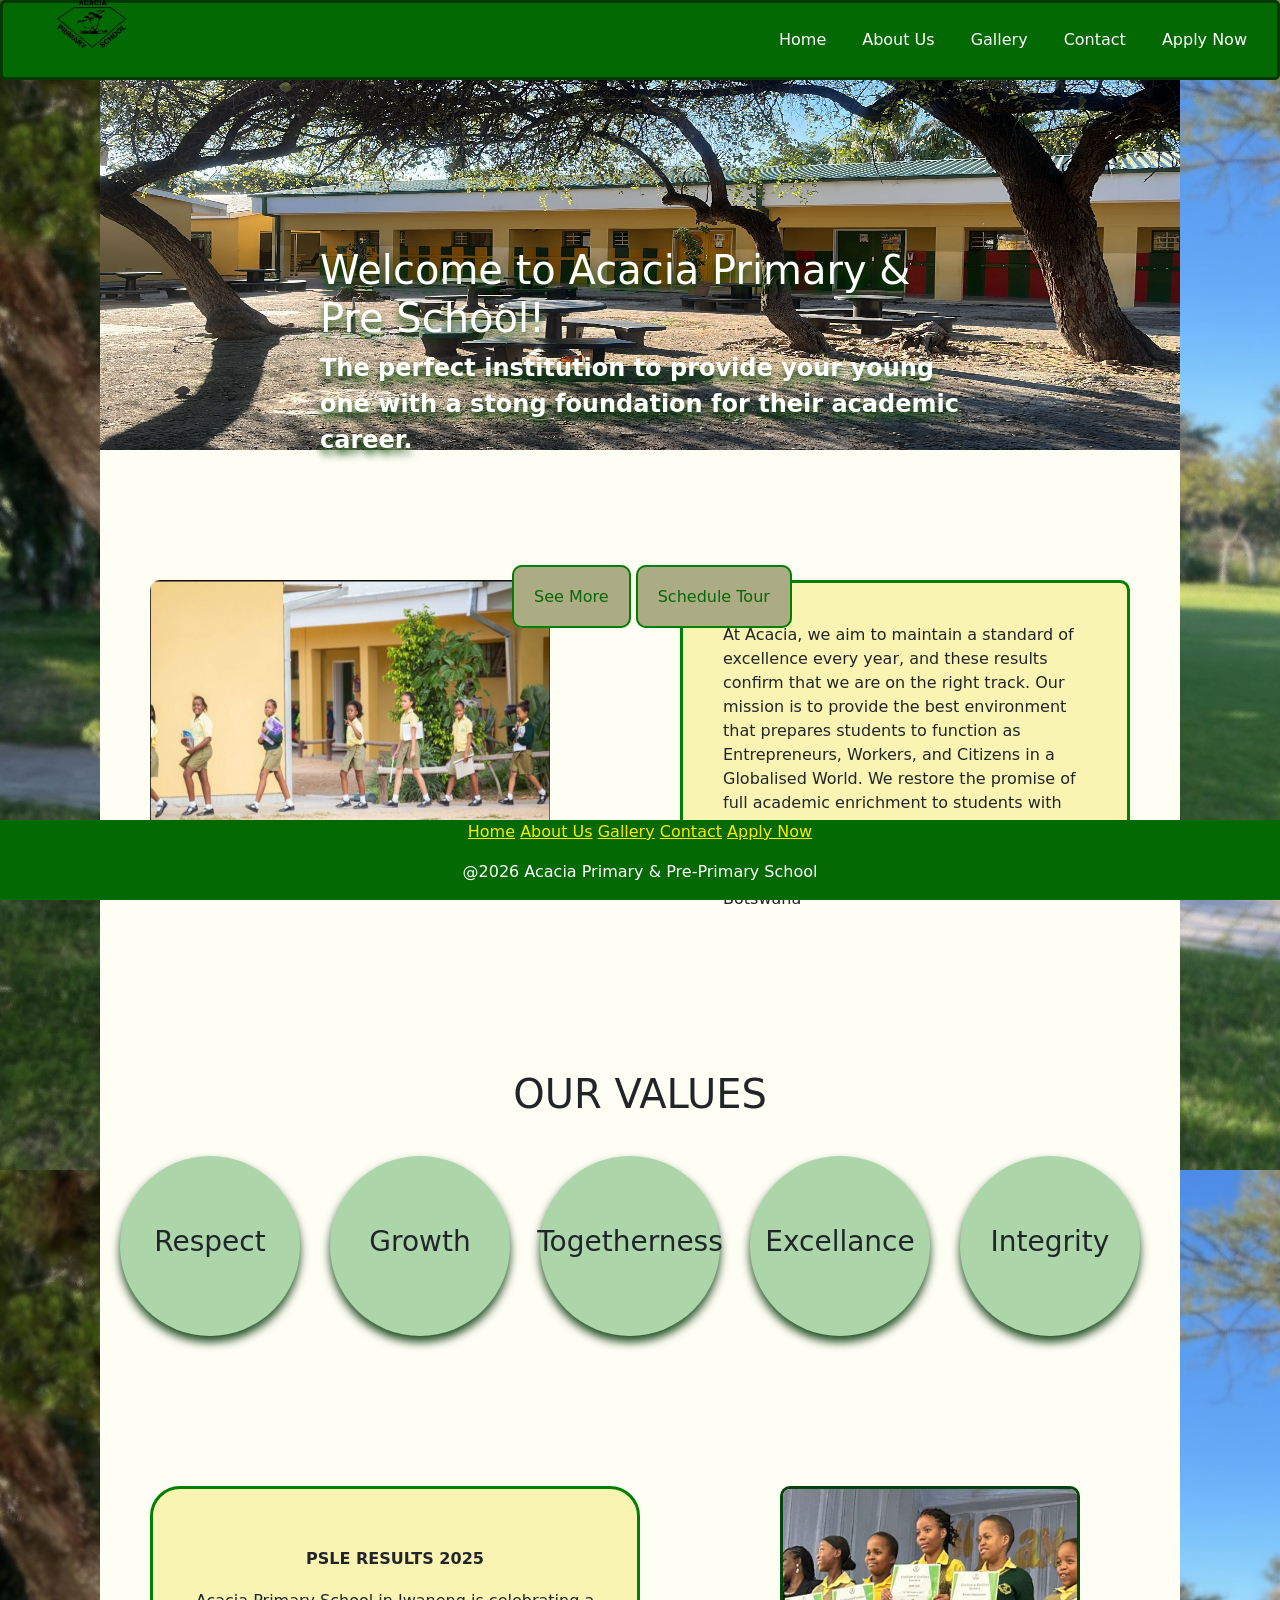
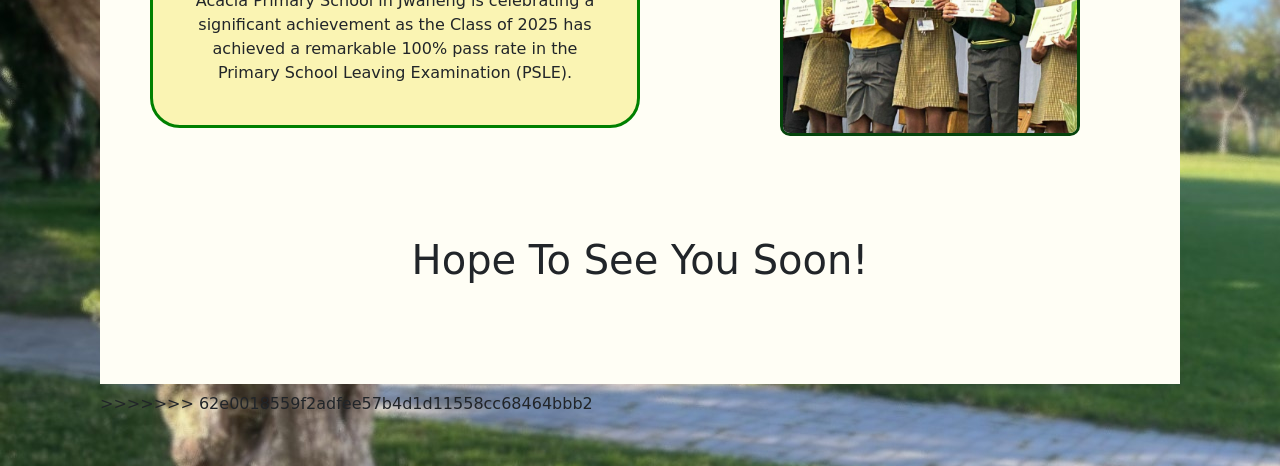
==== commit b18efb98: "commit changes" ====
--- a/index.html
+++ b/index.html
@@ -1,186 +1,4 @@
-<<<<<<< HEAD
-<!DOCTYPE html>
-<html lang="en">
 
-<head>
-    <meta charset="UTF-8"> 
-    <meta name="viewport" content="width=device-width, initial-scale=1.0">
-    <title>Home</title>
-    <link rel="stylesheet" href="style.css">
-    <link href="https://cdn.jsdelivr.net/npm/bootstrap@5.3.8/dist/css/bootstrap.min.css" rel=stylesheet>
-    <style>
-     body{
-      margin:50px;
-      background-image: url(WQYD5492.JPG);
-      padding: 40px 50px 0px 50px;
-      padding-top:0;
-    }
-     main{
-      background-color: rgb(255, 254, 245);
-     }
-    .card-title{
-     font-weight: bold;
-     text-align: center;
-     font-size: medium;
-     padding: 5%;
-    }
-    .card-text{
-      text-align: center;
-    }
-    @media(max-width: 600px){
-     .navbar-collapse .nav-link{
-        color:rgb(0, 0, 0) !important;
-     }
-    }
-    
-
-    </style>
-</head>
-
-
-
-<body>
-  <nav class="navbar navbar-expand-lg navbar-dark" style="background-color: rgb(3, 105, 3); position: fixed; top: 0; left: 0; right: 0; z-index: 1000;">
-   <div class="container-fluid">
-
-
-     <a class="navbar-brand">
-     <img src="logo/Acacia.png" alt="Logo" width="130" height="90" style="padding-bottom: 30px;">
-     </a>
-
-
-     <button class="navbar-toggler" type="button" data-bs-toggle="collapse" data-bs-target="#navbarNav">
-      <span class="navbar-toggler-icon"></span>
-     </button>
-
-
-     <div class="collapse navbar-collapse" id="navbarNav">
-      <ul class="navbar-nav ms-auto">
-
-       <li class="nav-item">
-        <a class="nav-link text-white" href="index.html">Home</a>
-       </li>
-
-       <li class="nav-item">
-        <a class="nav-link text-white" href="about.html">About Us</a>
-       </li>
-
-       <li class="nav-item">
-        <a class="nav-link text-white" href="gallery.html">Gallery</a>
-       </li>
-
-       <li class="nav-item">
-        <a class="nav-link text-white" href="contacts.html">Contact</a>
-       </li>
-
-       <li class="nav-item">
-        <a class="nav-link text-white" href="registration.html">Apply Now</a>
-       </li>
-
-      </ul>
-    </div>
-
-   </div>
-  </nav>
-
-     
-  <main>
-
-    
-</div>
-
-    <div class="image-container">
-       <img src="Facilities/WAXB6155.JPG" alt="Classrooms" width="100%" height="400px">
-        <div class="image-text">
-          <h1>Welcome to Acacia Primary & Pre School!</h1>
-          <p>The perfect institution to provide your young one with a stong foundation for their academic career. </p>
-        </div>
-        <div class="button-container">
-          <a class="button" href="about.html" role="button">See More</a>
-          <a class="button" href="contacts.html" role="button">Schedule Tour</a>
-        </div>
-        
-    </div>
-      
-    <div class="studentsimg">
-      <img src="Screenshot 2026-04-22 154506.png" alt="students walking to class" width="400" height="300" style="border-radius: 10px;">
-    
-
-     <p id="para">At Acacia, we aim to maintain a standard of excellence every year, and these results confirm that we are on the right track.
-       Our mission is to provide the best environment that prepares students to function as Entrepreneurs, Workers, and Citizens in a 
-       Globalised World. We restore the promise of full academic enrichment to students with learning differences. We proudly say that 
-       Acacia Primary School is one of the best Private primary schools in Jwaneng Botswana 
-     </p>
-    </div>
-    
-    <h1 style="text-align: center; padding-top: 60px ">OUR VALUES</h1>
-    <div class="circle-container">
-      <div class="circle-card">
-        <h3>Respect</h3>
-      </div>
-
-    <div class="circle-card">
-      <h3>Growth</h3>
-    </div>
-
-    <div class="circle-card">
-      <h3>Togetherness</h3>
-    </div>
-
-    <div class="circle-card">
-      <h3>Excellance</h3>
-    </div>
-
-    <div class="circle-card">
-      <h3>Integrity</h3>
-    </div>
-  </div>
-    
-  <div class="psle-container">
-    <div class="card-container">
-      <div class="card-body">
-        
-        <h5 class="card-title">PSLE RESULTS 2025</h5>
-        <p class="card-text">Acacia Primary School in Jwaneng is celebrating a significant achievement
-           as the Class of 2025 has achieved a remarkable 100% pass rate in the Primary School Leaving Examination (PSLE). </p>
-        
-      </div>
-    </div>
-    <img src="Prize Giving/1736231197999.jpg" alt="STD7 PSLE Awards" width="300" height="250" id="psle">
-  </div>
-
-  <h1 style="clear: both; padding: 100px; text-align: center;">Hope To See You Soon!</h1>
-
-  
-  
-</main>
-
-
-<footer>
-   <a href="index.html">Home</a> 
-   <a href="about.html">About Us</a> 
-   <a href="gallery.html">Gallery</a> 
-   <a href="contacts.html">Contact</a>
-   <a href="registration.html">Apply Now</a></p>
-
-   <p>@2026 Acacia Primary & Pre-Primary School</p>
-</footer>
-
-
-<button id="backToTop">&#8593;</button>
-<script src="script.js"></script>
-<script src="https://cdn.jsdelivr.net/npm/@popperjs/core@2.11.6/dist/umd/popper.min.js"></script> 
-<script src="https://cdn.jsdelivr.net/npm/bootstrap@5.3.8/dist/js/bootstrap.bundle.min.js"></script>
-</body>
-
-
-
-
-
-
-
-
-=======
 <!DOCTYPE html>
 <html lang="en">
 
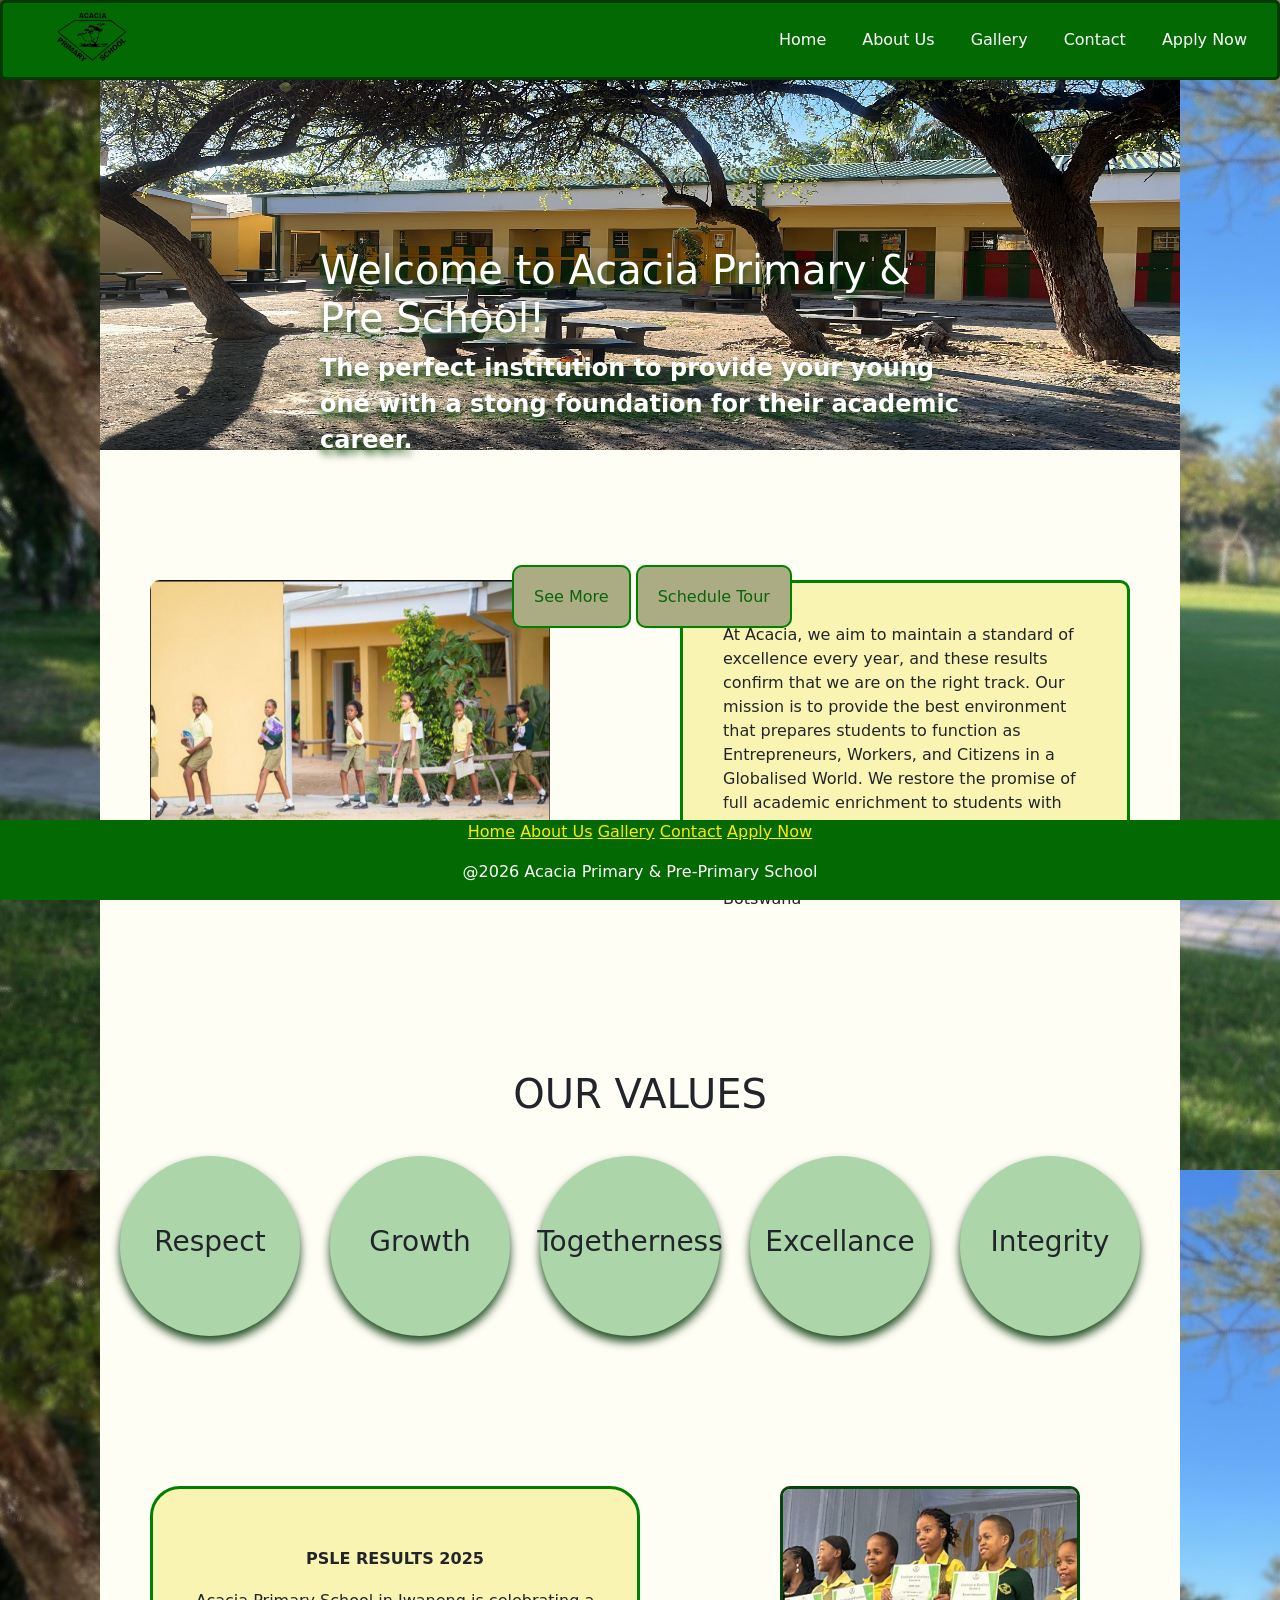
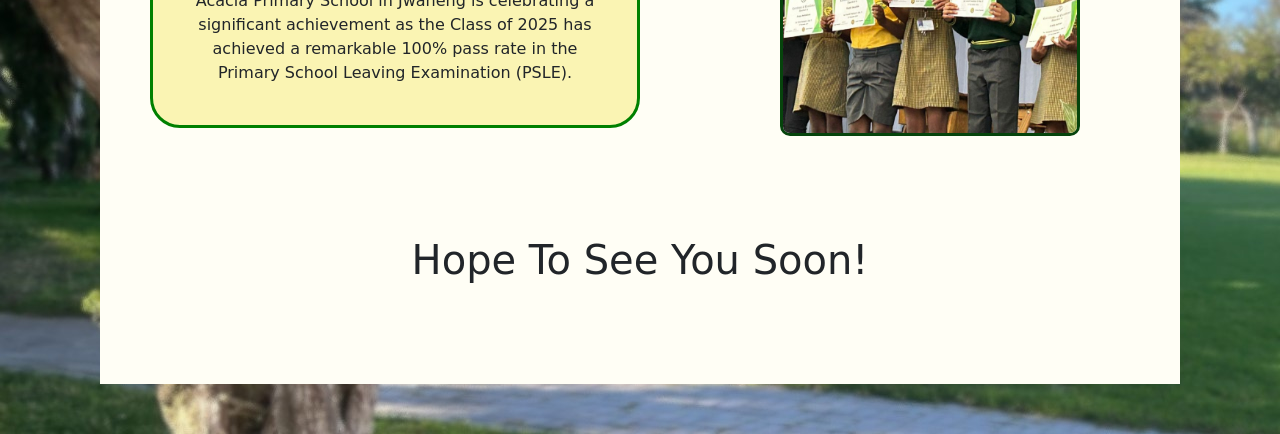
==== commit 065b7013: "commit changes" ====
--- a/index.html
+++ b/index.html
@@ -173,12 +173,4 @@
 <script src="https://cdn.jsdelivr.net/npm/bootstrap@5.3.8/dist/js/bootstrap.bundle.min.js"></script>
 </body>
 
-
-
-
-
-
-
-
->>>>>>> 62e0018559f2adfee57b4d1d11558cc68464bbb2
 </html>
--- a/style.css
+++ b/style.css
@@ -245,4 +245,10 @@
 
 #backToTop:hover{
 background-color: #fedd06;
-}+}
+
+ @media(min-width:992px){
+     body{
+       .navbar-brand{ padding-top: 30px;}  
+         }
+        }
